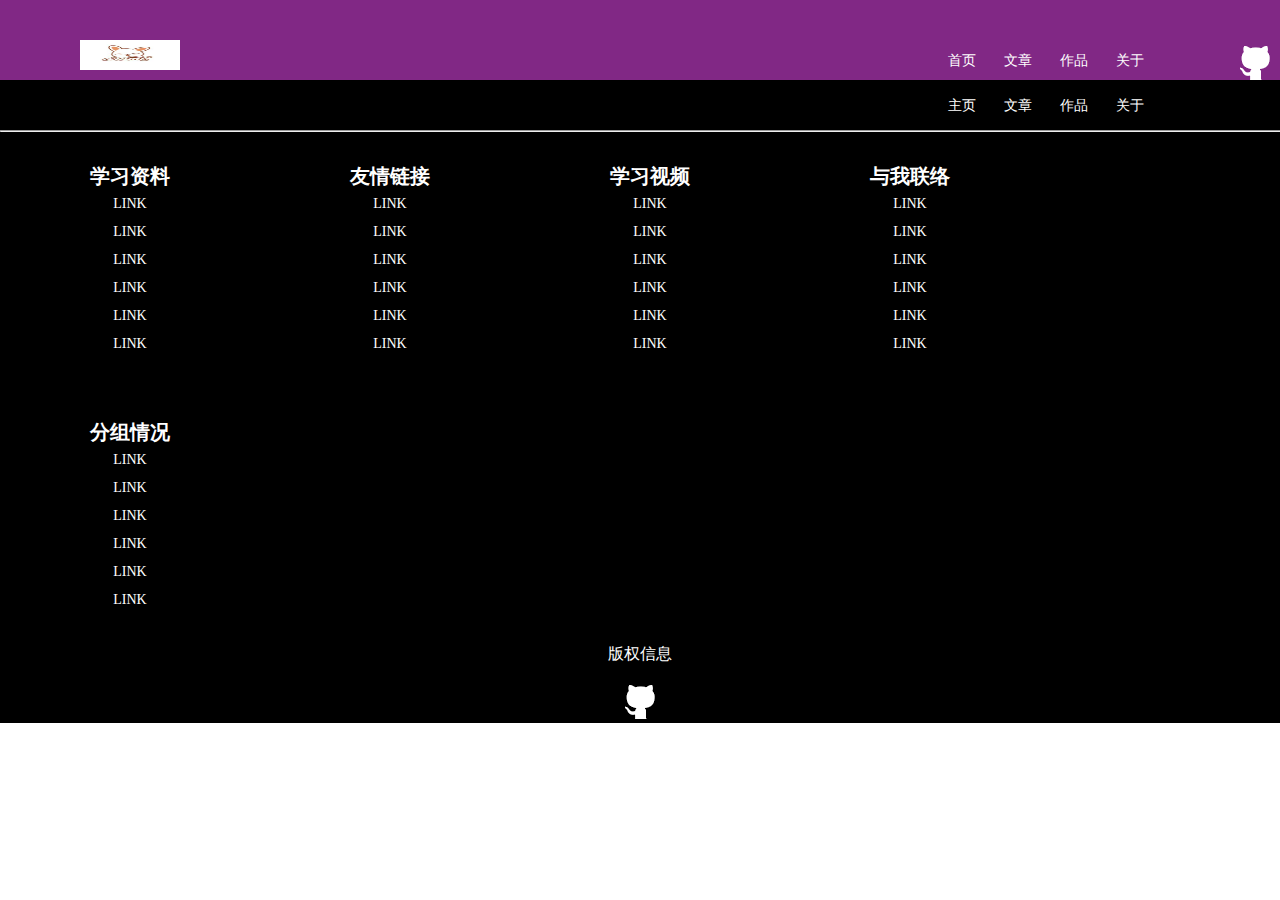
==== task0001/blog.html @ 913c32c6 "Revert "task2"" ====
<!DOCTYPE html>
<html lang="en">
<head>
	<meta charset="UTF-8">
	<title>我的博客首页</title>
	<link rel="stylesheet" href="css/style.css">
</head>
<body>
	<div class="wrap">
		<header>
			<div id="logo"><img src="img/logo.jpg" alt=""></div>
			<!-- logo结束 -->
			<div class="nav" id="navTop">
				<ul>
					<li><a href="">首页</a></li>
					<li><a href="">文章</a></li>
					<li><a href="">作品</a></li>
					<li><a href="">关于</a></li>
				</ul>
			</div>
			<!-- nav结束 -->
			<div id="gitIcon"><a href=""><img src="img/icon-github.jpg" alt=""></a></div>
			<!-- gitIcon结束 -->
		</header>
		<!-- header结束 -->
		<div class="content">
			 
		</div>
		<!-- content结束 -->
		<footer>
			<div id="listBottom" class="nav">
				<ul>
					<li><a href="">主页</a></li>
					<li><a href="">文章</a></li>
					<li><a href="">作品</a></li>
					<li><a href="">关于</a></li>
				</ul>

			</div>
			<hr>
			<!-- list结束 -->
			<div id="listCon">
				<div class="fenList">
					<h2>学习资料</h2>
					<ul>
						<li>LINK</li>
						<li>LINK</li>
						<li>LINK</li>
						<li>LINK</li>
						<li>LINK</li>
						<li>LINK</li>
					</ul>
				</div>
				<div class="fenList">
					<h2>友情链接</h2>
					<ul>
						<li>LINK</li>
						<li>LINK</li>
						<li>LINK</li>
						<li>LINK</li>
						<li>LINK</li>
						<li>LINK</li>
					</ul>
				</div>
				<div class="fenList">
					<h2>学习视频</h2>
					<ul>
						<li>LINK</li>
						<li>LINK</li>
						<li>LINK</li>
						<li>LINK</li>
						<li>LINK</li>
						<li>LINK</li>
					</ul>
				</div>
				<div class="fenList">
					<h2>与我联络</h2>
					<ul>
						<li>LINK</li>
						<li>LINK</li>
						<li>LINK</li>
						<li>LINK</li>
						<li>LINK</li>
						<li>LINK</li>
					</ul>
				</div>
				<div class="fenList">
					<h2>分组情况</h2>
					<ul>
						<li>LINK</li>
						<li>LINK</li>
						<li>LINK</li>
						<li>LINK</li>
						<li>LINK</li>
						<li>LINK</li>
					</ul>
				</div>
				<!-- fenList结束 -->
				<div id="contant">				
					<p>版权信息</p>
					<img src="img/icon-github.jpg" alt="">
				</div>

			</div>
		</footer>
		<!-- footer结束 -->
	</div>
</body>
</html>
---- task0001/css/style.css ----
*{	margin: 0;
	padding: 0;
}
.wrap{
	/*width: 980px;*/
	width: 100%;
	margin: 0 auto;
	background: #DFE3E4;
}
header {
	width: 100%;
	height: 80px;
	background: #812885;
}
#logo {
	float: left;
	height: 80px;
	width: 260px;
}
#logo img{
	width: 100px;
	height: 30px;
	margin-top: 40px;
	margin-left: 80px;
}
/*logo结束*/
.nav {
	width: 360px;
	height: 30px;
	float: right;
	margin-top: 45px;
}
 
.nav ul {
	height: 30px;
	width: 230px;
	line-height: 30px;
}
 
.nav li{
	list-style: none;
	float: left;
	padding-left: 28px;
}
.nav ul li a{
	font-size: 14px;
	font-family: "宋体";
	text-decoration: none;
	color: #fff;
}
#gitIcon {
	position: absolute;
	right: 10px;
	top: 46px;
}
/*header结束*/
/*.class{
	width: 100%;
	margin: 0 auto;
}*/
/*#banner{
	width: 100%;
	height: 540px;
}
#banner img {
	height: 540px;
	width: 100%;
}*/
#banner{
	width: 100%;
	height: 460px;
	background: url(../img/banner-bg.jpg) no-repeat;
	position: relative;
}
#bannerText {
	width: 400px;
	height: 100px;
	padding: 10px 10px 30px;
    background: linear-gradient(to bottom,rgba(255, 255, 255, 0.7),
    			rgba(255, 255, 255, 0.5),rgba(255, 255, 255, 0));

	position: absolute;
	bottom: 0;
	right: 40px;
}
#bannerText h1{
	text-align: right;
	font-size: 14px;
	margin-bottom: 12px;
}
#bannerText p{
	line-height: 150%;
	text-indent: 2em;
	font-size: 12px;
}
.clear:after {content:""; display:block;clear:both; }
.clear { zoom:1; }
#intro {
	margin: 0 auto;
	width: 1000px;
}
.introCont{
	width: 300px;
	background: #fff;
	float: left;
	margin-top: 10px;
	margin-right: 10px;
	/*margin: 0 auto;*/
}
.introCont img{
	width: 300px;
	height: 180px;
	margin-bottom: 15px;
}
.introCont p{
	font-size: 12px;
	line-height: 170%;
	padding: 0 30px;
	padding-top: 25px;
}
#selfIntro{
	width: 100%;
	/*height: 500px;*/
}
.circle {
	width: 180px;
	margin: 0 auto;
	margin-bottom: -160px;
}
.circle img{
	width: 160px;
	height: 160px;
	-moz-border-radius: 50%; 
	-webkit-border-radius: 50%; 
	border-radius: 50%;
	margin: 50px 0;
}
.selfCont{
	padding-top: 160px;
	/*width: 600px;*/
	margin: 0 auto;
	background: #fff;
}
.selfCont p {
	font-size: 14px;
	color: #000;
	width: 600px;
	text-align: center;
	margin: 0 auto;
	padding-bottom: 60px;
}
.selfCont h1{
	font-size: 20px;
	color: #000;
	font-family: "Century Gothic";
	margin-bottom: 20px;
	text-align: center;
}
.selfCont p{
	font-size: 14px;
	color: #000;
}
/*content结束*/
footer{
	width: 100%;
	background: #000;
}
#listBottom {
	width: 360px;
	height: 30px;
	/*float: right;*/
	margin-top: 45px;
	margin: 0 auto;
	padding: 10px 0;
	float: center;
}
hr{
	width: 100%;
	color: #567;
}
#listCon {
	overflow: hidden;
}
.fenList {
	color: #FFF;
	font-size: 14px;
	line-height: 200%;
	/*width: 200px;*/
	text-align: center;
	width: 200px;
	margin: 30px;
	float: left;
}
.fenList h2{
	font-size: 20px;
}
.fenList li{
	list-style: none;
}
#contant {
	float: left;
	margin: 0 auto;
	text-align: center;
	width: 100%;
}
#contant p {
	color: #FFF;
	margin-bottom: 20px;
}
/*index.html结束*/
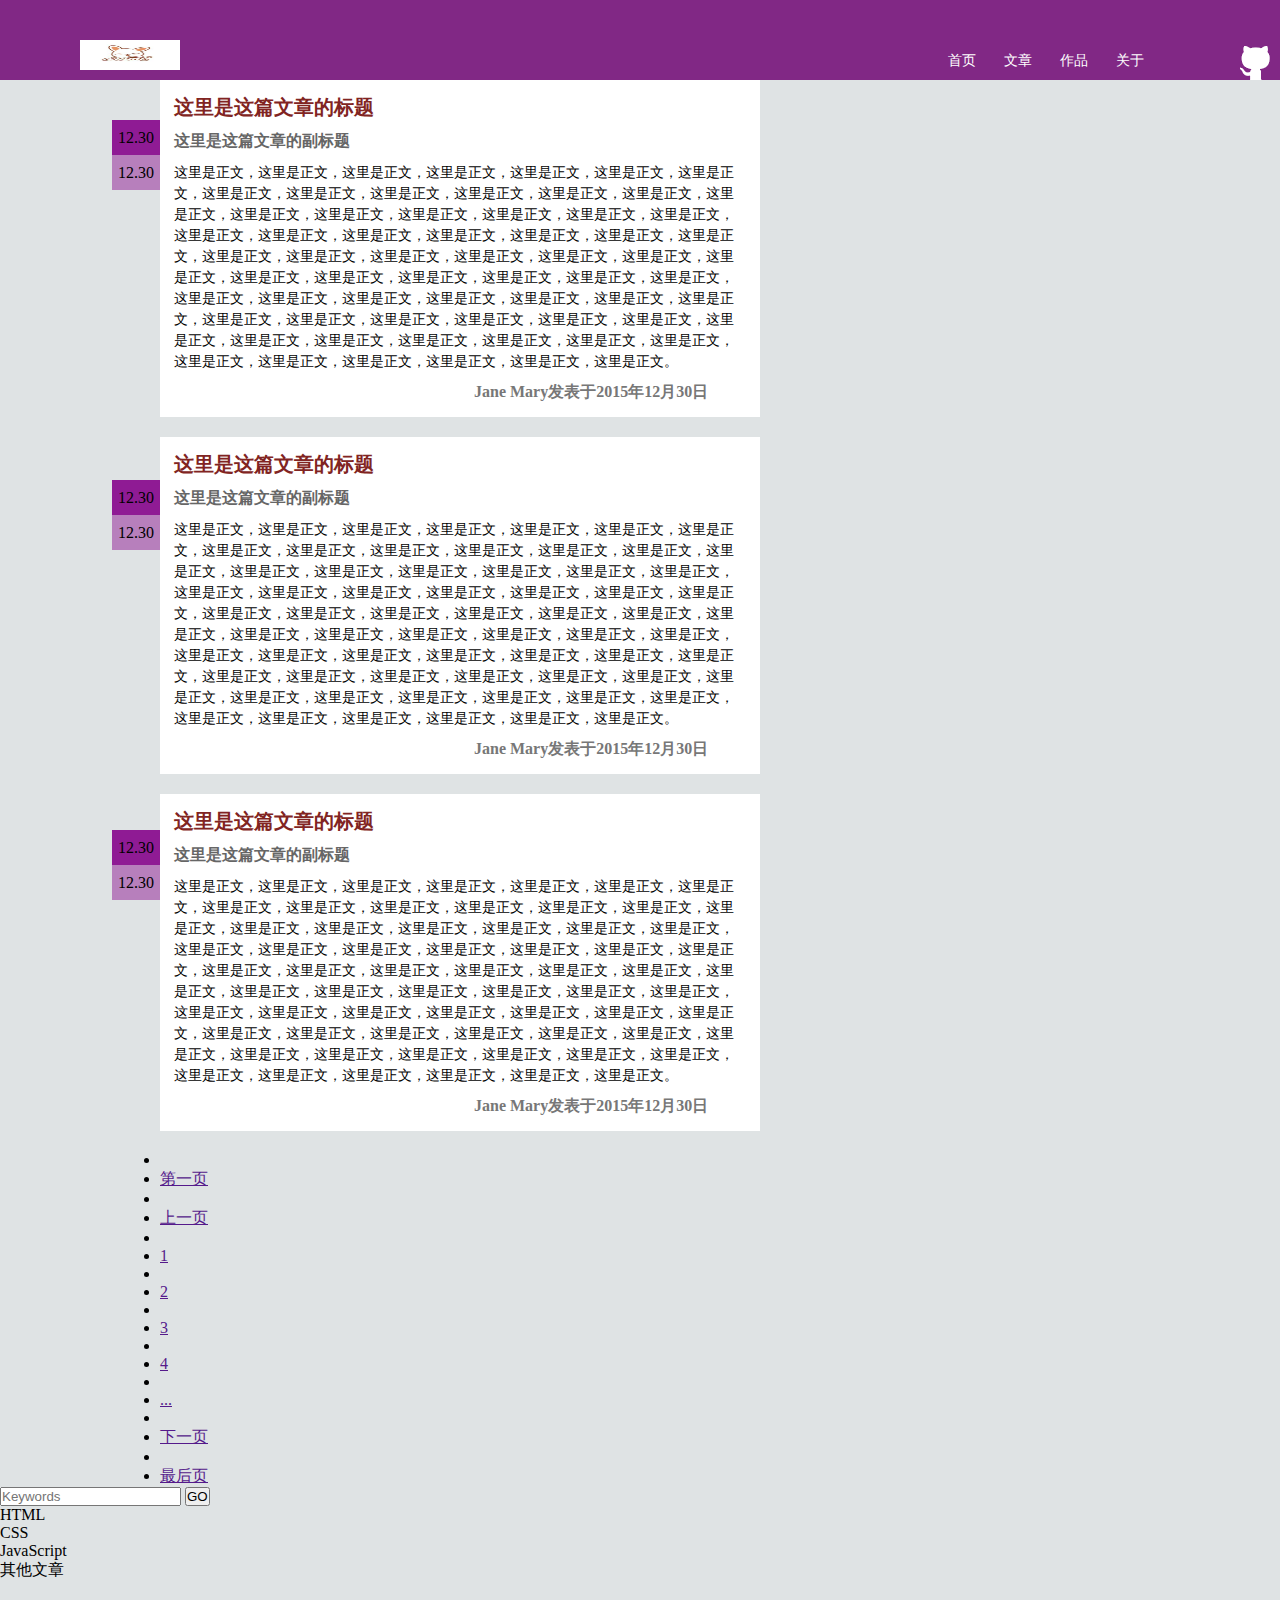
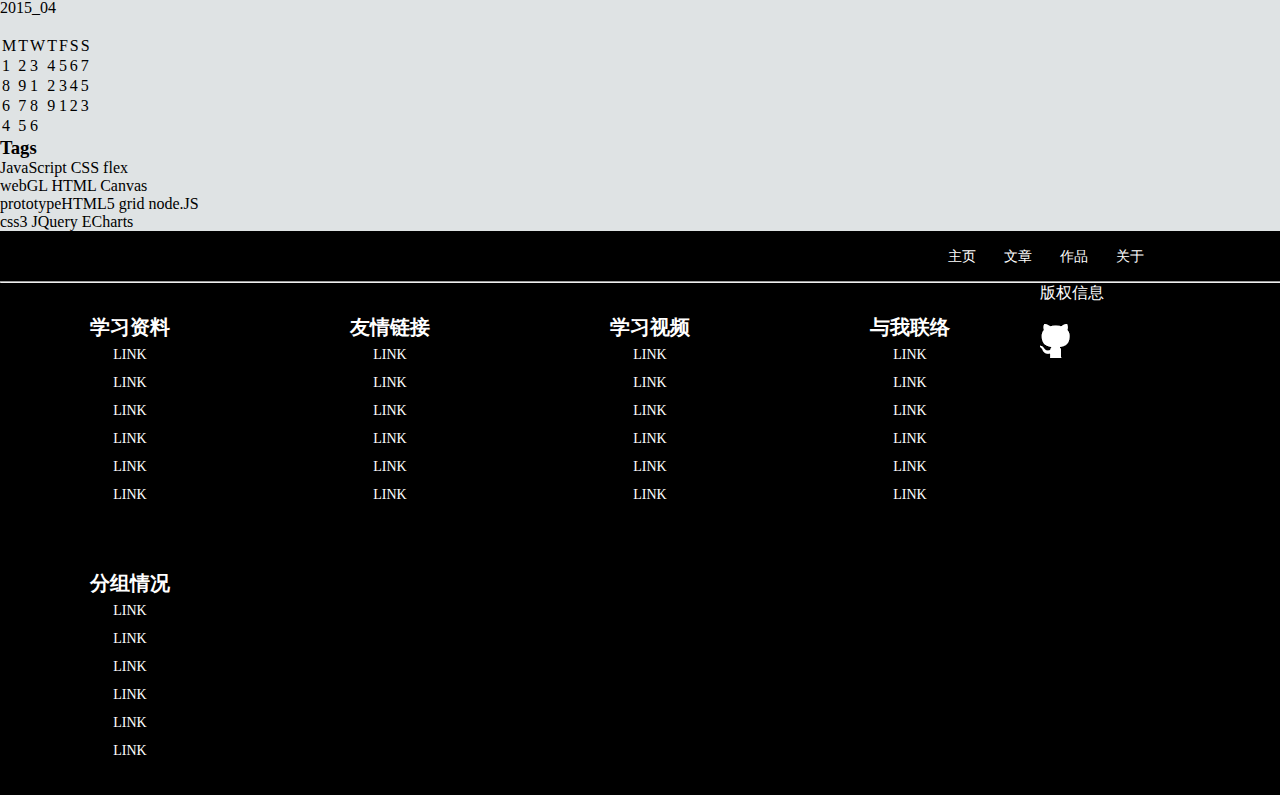
==== commit 291b3ed5: "add blog部分" ====
--- a/task0001/blog.html
+++ b/task0001/blog.html
@@ -24,7 +24,95 @@
 		</header>
 		<!-- header结束 -->
 		<div class="content">
-			 
+			<aside id="a1">
+				<div id="top" class="asiCon"><p>12.30</p></div>
+				<div id="bottom" class="asiCon"><p>12.30</p></div>
+			</aside>
+			<aside id="a2">
+				<div id="top" class="asiCon"><p>12.30</p></div>
+				<div id="bottom" class="asiCon"><p>12.30</p></div>
+			</aside>
+			<aside id="a3">
+				<div id="top" class="asiCon"><p>12.30</p></div>
+				<div id="bottom" class="asiCon"><p>12.30</p></div>
+			</aside>
+			<div id="cont_left">
+				<article>
+					<h1>这里是这篇文章的标题</h1>
+					<h2>这里是这篇文章的副标题</h2>
+					<p>这里是正文，这里是正文，这里是正文，这里是正文，这里是正文，这里是正文，这里是正文，这里是正文，这里是正文，这里是正文，这里是正文，这里是正文，这里是正文，这里是正文，这里是正文，这里是正文，这里是正文，这里是正文，这里是正文，这里是正文，这里是正文，这里是正文，这里是正文，这里是正文，这里是正文，这里是正文，这里是正文，这里是正文，这里是正文，这里是正文，这里是正文，这里是正文，这里是正文，这里是正文，这里是正文，这里是正文，这里是正文，这里是正文，这里是正文，这里是正文，这里是正文，这里是正文，这里是正文，这里是正文，这里是正文，这里是正文，这里是正文，这里是正文，这里是正文，这里是正文，这里是正文，这里是正文，这里是正文，这里是正文，这里是正文，这里是正文，这里是正文，这里是正文，这里是正文，这里是正文，这里是正文，这里是正文，这里是正文，这里是正文，这里是正文，这里是正文。</p>
+					<h3>Jane Mary发表于2015年12月30日</h3>
+				</article>
+				<!-- 第一个article结束 -->
+				<article>
+					<h1>这里是这篇文章的标题</h1>
+					<h2>这里是这篇文章的副标题</h2>
+					<p>这里是正文，这里是正文，这里是正文，这里是正文，这里是正文，这里是正文，这里是正文，这里是正文，这里是正文，这里是正文，这里是正文，这里是正文，这里是正文，这里是正文，这里是正文，这里是正文，这里是正文，这里是正文，这里是正文，这里是正文，这里是正文，这里是正文，这里是正文，这里是正文，这里是正文，这里是正文，这里是正文，这里是正文，这里是正文，这里是正文，这里是正文，这里是正文，这里是正文，这里是正文，这里是正文，这里是正文，这里是正文，这里是正文，这里是正文，这里是正文，这里是正文，这里是正文，这里是正文，这里是正文，这里是正文，这里是正文，这里是正文，这里是正文，这里是正文，这里是正文，这里是正文，这里是正文，这里是正文，这里是正文，这里是正文，这里是正文，这里是正文，这里是正文，这里是正文，这里是正文，这里是正文，这里是正文，这里是正文，这里是正文，这里是正文，这里是正文。</p>
+					<h3>Jane Mary发表于2015年12月30日</h3>
+				</article>
+				<!-- 第二个article结束 -->
+				<article>
+					<h1>这里是这篇文章的标题</h1>
+					<h2>这里是这篇文章的副标题</h2>
+					<p>这里是正文，这里是正文，这里是正文，这里是正文，这里是正文，这里是正文，这里是正文，这里是正文，这里是正文，这里是正文，这里是正文，这里是正文，这里是正文，这里是正文，这里是正文，这里是正文，这里是正文，这里是正文，这里是正文，这里是正文，这里是正文，这里是正文，这里是正文，这里是正文，这里是正文，这里是正文，这里是正文，这里是正文，这里是正文，这里是正文，这里是正文，这里是正文，这里是正文，这里是正文，这里是正文，这里是正文，这里是正文，这里是正文，这里是正文，这里是正文，这里是正文，这里是正文，这里是正文，这里是正文，这里是正文，这里是正文，这里是正文，这里是正文，这里是正文，这里是正文，这里是正文，这里是正文，这里是正文，这里是正文，这里是正文，这里是正文，这里是正文，这里是正文，这里是正文，这里是正文，这里是正文，这里是正文，这里是正文，这里是正文，这里是正文，这里是正文。</p>
+					<h3>Jane Mary发表于2015年12月30日</h3>
+				</article>
+				<!-- 第三个article结束 -->
+				<div id="page">
+					<ul>
+						<li><a href=""><li>第一页</li></a></li>
+						<li><a href=""><li>上一页</li></a></li>
+						<li><a href=""><li>1</li></a></li>
+						<li><a href=""><li>2</li></a></li>
+						<li><a href=""><li>3</li></a></li>
+						<li><a href=""><li>4</li></a></li>
+						<li><a href=""><li>...</li></a></li>
+						<li><a href=""><li>下一页</li></a></li>
+						<li><a href=""><li>最后页</li></a></li>
+ 					</ul>
+				</div>
+				<!-- page结束 -->
+			</div> 
+			<!-- cont_left结束 -->
+			<div id="cont_right">
+				<div id="search">
+					<input type="text" placeholder="Keywords">
+					<input type="button" value="GO">
+				</div>
+				<!-- search结束 -->
+				<div id="skills">
+					<ul>
+						<li>HTML</li>
+						<li>CSS</li>
+						<li>JavaScript</li>
+						<li>其他文章</li>
+					</ul>
+				</div>
+				<!-- skills结束 -->
+				<div id="date">
+					<img src="" alt="">
+					<p>2015_04</p>
+					<img src="" alt="">
+					<table>
+						<!-- <tr><td><img src="" alt=""></td><td>20</td><td>15</td><td>-</td><td>04</td><td><img src="" alt=""></td></tr> -->
+						<tr><td>M</td><td>T</td><td>W</td><td>T</td><td>F</td><td>S</td><td>S</td></tr>
+						<tr><td>1</td><td>2</td><td>3</td><td>4</td><td>5</td><td>6</td><td>7</td></tr>
+						<tr><td>8</td><td>9</td><td>1</td><td>2</td><td>3</td><td>4</td><td>5</td></tr>
+						<tr><td>6</td><td>7</td><td>8</td><td>9</td><td>1</td><td>2</td><td>3</td></tr>
+						<tr><td>4</td><td>5</td><td>6</td></tr>
+					</table>
+				</div>
+				<!-- date结束 -->
+				<div id="Tags">
+					<h3>Tags</h3>
+					<p>JavaScript CSS flex</p>
+					<p>webGL HTML Canvas</p>
+					<p>prototypeHTML5 grid node.JS</p>
+					<p>css3 JQuery ECharts</p>
+				</div>
+				<!-- Tags结束 -->
+			</div>
+			<!-- cont_right结束-->
 		</div>
 		<!-- content结束 -->
 		<footer>
--- a/task0001/css/style.css
+++ b/task0001/css/style.css
@@ -197,14 +197,81 @@
 .fenList li{
 	list-style: none;
 }
-#contant {
-	float: left;
-	margin: 0 auto;
-	text-align: center;
-	width: 100%;
+.contant {
+	float: left;
+	margin: 0 auto;
+	text-align: center;
+	width: 100%;
+	position: relative;
 }
 #contant p {
 	color: #FFF;
 	margin-bottom: 20px;
-}
-/*index.html结束*/+
+}
+/*index.html结束*/
+
+/*blog.html开始*/
+#cont_left{
+	width: 600px;
+	/*background: #fff;*/
+	margin-left: 160px;
+}
+.content{
+	position: relative;
+}
+aside {
+	width: 48px;
+	height: 70px;
+	position: absolute;
+	padding-left: 112px;
+}
+#a1 {
+	top: 40px;
+	/*left: 112px;*/
+}
+#a2{
+	top: 400px;
+	/*left: 112px;*/
+}
+#a3 {
+	top: 750px;
+	/*left: 112px;*/
+}
+aside .asiCon{
+	background-color: rgba(143, 27, 148, 1);
+	text-align: center;
+	line-height: 35px;
+	height: 35px;
+}
+aside #bottom{
+	background-color: rgba(143, 27, 148, 0.5);
+}
+article {
+	padding: 14px;
+	margin-bottom: 20px;
+	background: #fff;
+}
+article h1{
+	font-size: 20px;
+	color: #812422;
+
+}
+article h2{
+	padding: 10px 0;
+	font-size: 16px;
+	color: #666;
+}
+article h3{
+	padding-top: 10px;
+	font-size: 16px;
+	color: #777;
+	margin-left: 300px;
+}
+article p{
+	color: #000;
+	font-size: 14px;
+	line-height: 150%;
+}
+
+
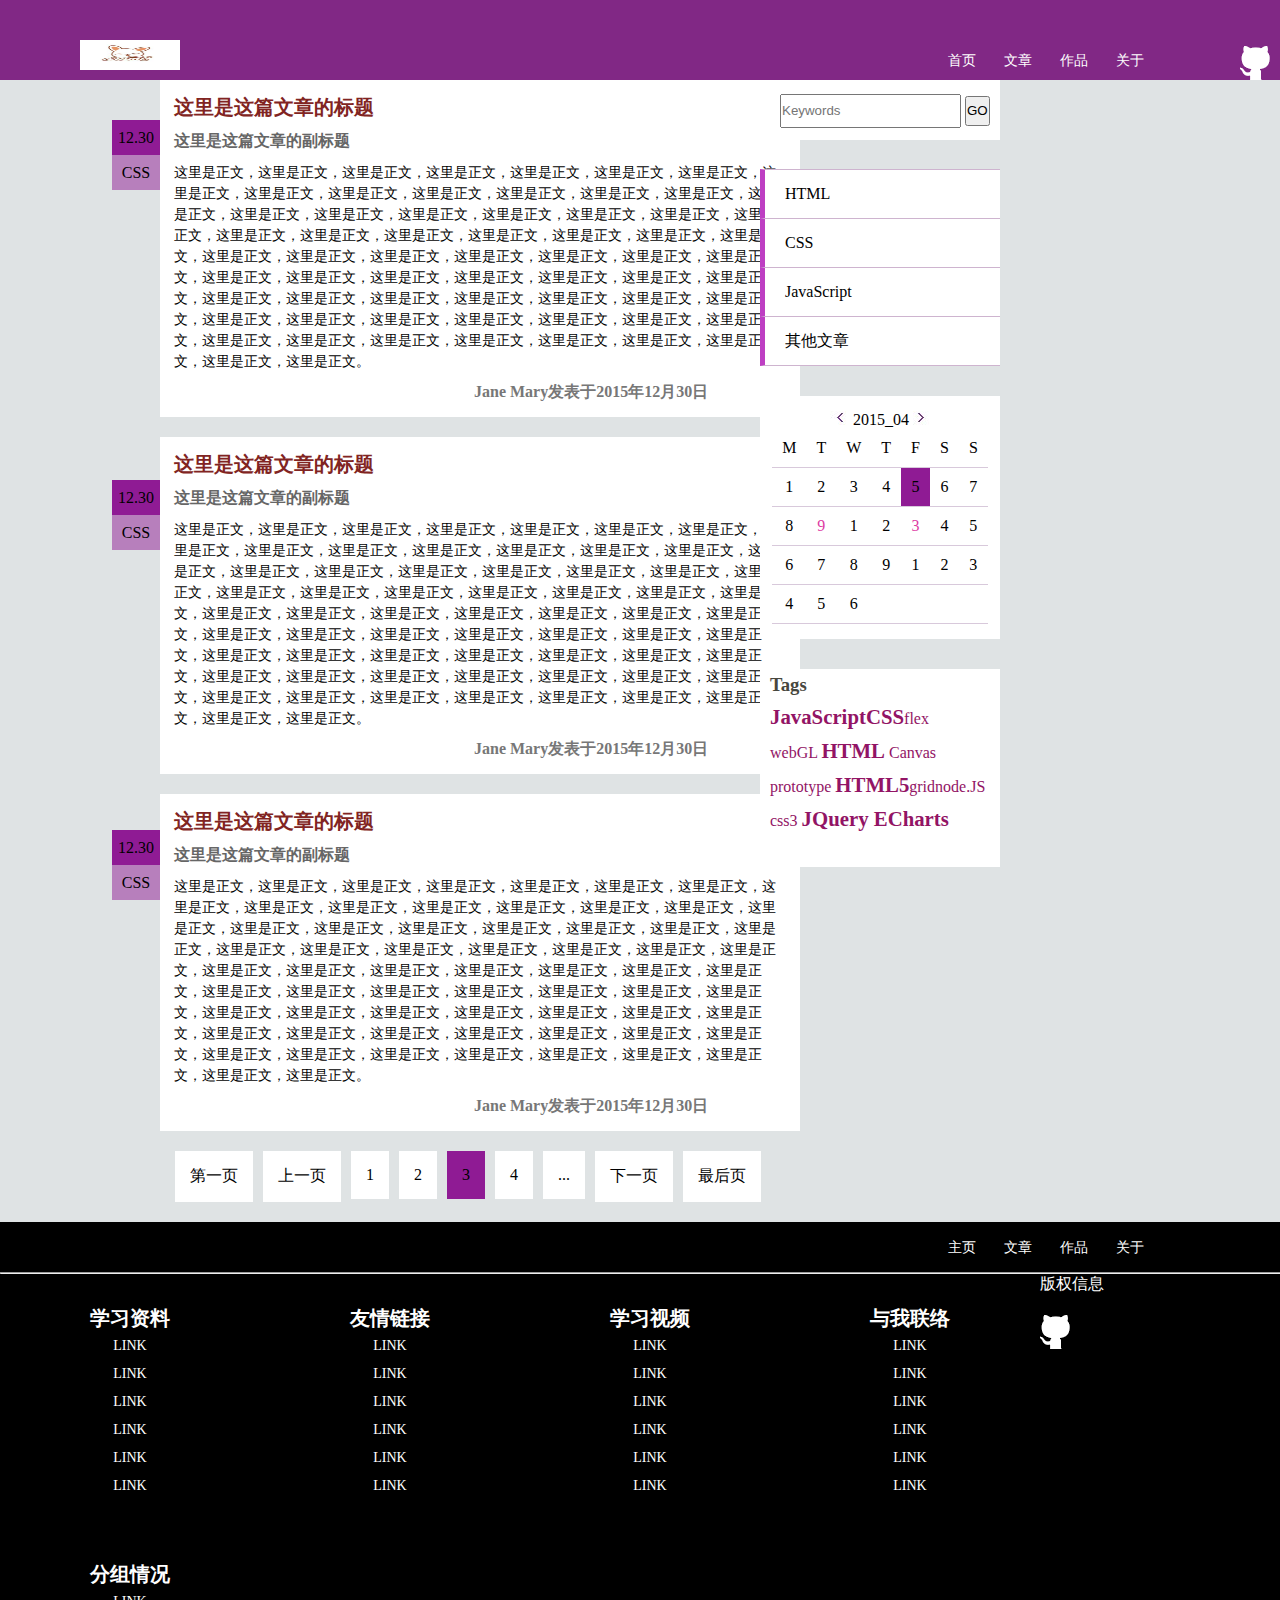
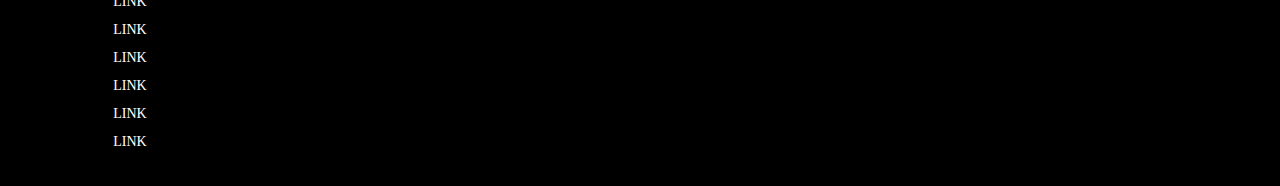
==== commit eafcd88f: "blog finish" ====
--- a/task0001/blog.html
+++ b/task0001/blog.html
@@ -26,15 +26,15 @@
 		<div class="content">
 			<aside id="a1">
 				<div id="top" class="asiCon"><p>12.30</p></div>
-				<div id="bottom" class="asiCon"><p>12.30</p></div>
+				<div id="bottom" class="asiCon"><p>CSS</p></div>
 			</aside>
 			<aside id="a2">
 				<div id="top" class="asiCon"><p>12.30</p></div>
-				<div id="bottom" class="asiCon"><p>12.30</p></div>
+				<div id="bottom" class="asiCon"><p>CSS</p></div>
 			</aside>
 			<aside id="a3">
 				<div id="top" class="asiCon"><p>12.30</p></div>
-				<div id="bottom" class="asiCon"><p>12.30</p></div>
+				<div id="bottom" class="asiCon"><p>CSS</p></div>
 			</aside>
 			<div id="cont_left">
 				<article>
@@ -60,15 +60,15 @@
 				<!-- 第三个article结束 -->
 				<div id="page">
 					<ul>
-						<li><a href=""><li>第一页</li></a></li>
-						<li><a href=""><li>上一页</li></a></li>
-						<li><a href=""><li>1</li></a></li>
-						<li><a href=""><li>2</li></a></li>
-						<li><a href=""><li>3</li></a></li>
-						<li><a href=""><li>4</li></a></li>
-						<li><a href=""><li>...</li></a></li>
-						<li><a href=""><li>下一页</li></a></li>
-						<li><a href=""><li>最后页</li></a></li>
+						<li><a href="">第一页</a></li>
+						<li><a href="">上一页</a></li>
+						<li><a href="">1</a></li>
+						<li><a href="">2</a></li>
+						<li><a href="" class="active">3</a></li>
+						<li><a href="">4</a></li>
+						<li><a href="">...</a></li>
+						<li><a href=""> 下一页</a></li>
+						<li><a href=""> 最后页</a></li>
  					</ul>
 				</div>
 				<!-- page结束 -->
@@ -82,35 +82,35 @@
 				<!-- search结束 -->
 				<div id="skills">
 					<ul>
-						<li>HTML</li>
-						<li>CSS</li>
-						<li>JavaScript</li>
-						<li>其他文章</li>
+						<li><a href="">HTML</a></li>
+						<li><a href="">CSS</a></li>
+						<li><a href="">JavaScript</a></li>
+						<li><a href="">其他文章</a></li>
 					</ul>
 				</div>
 				<!-- skills结束 -->
 				<div id="date">
-					<img src="" alt="">
-					<p>2015_04</p>
-					<img src="" alt="">
+					<img src="img/toLeft.jpg" alt="">
+					<span>2015_04</span>
+					<img src="img/toRight.jpg" alt="">
 					<table>
 						<!-- <tr><td><img src="" alt=""></td><td>20</td><td>15</td><td>-</td><td>04</td><td><img src="" alt=""></td></tr> -->
 						<tr><td>M</td><td>T</td><td>W</td><td>T</td><td>F</td><td>S</td><td>S</td></tr>
-						<tr><td>1</td><td>2</td><td>3</td><td>4</td><td>5</td><td>6</td><td>7</td></tr>
-						<tr><td>8</td><td>9</td><td>1</td><td>2</td><td>3</td><td>4</td><td>5</td></tr>
+						<tr><td>1</td><td>2</td><td>3</td><td>4</td><td class="active">5</td><td>6</td><td>7</td></tr>
+						<tr><td>8</td><td><span>9</span></td><td>1</td><td>2</td><td><span>3</span></td><td>4</td><td>5</td></tr>
 						<tr><td>6</td><td>7</td><td>8</td><td>9</td><td>1</td><td>2</td><td>3</td></tr>
 						<tr><td>4</td><td>5</td><td>6</td></tr>
 					</table>
 				</div>
 				<!-- date结束 -->
-				<div id="Tags">
+				<div id="tags">
 					<h3>Tags</h3>
-					<p>JavaScript CSS flex</p>
-					<p>webGL HTML Canvas</p>
-					<p>prototypeHTML5 grid node.JS</p>
-					<p>css3 JQuery ECharts</p>
+					<p><span>JavaScript</span><span>CSS</span>flex</p>
+					<p>webGL <span>HTML</span> Canvas</p>
+					<p>prototype <span>HTML5</span>gridnode.JS</p>
+					<p>css3 <span>JQuery ECharts</span></p>
 				</div>
-				<!-- Tags结束 -->
+				<!-- tags结束 -->
 			</div>
 			<!-- cont_right结束-->
 		</div>
--- a/task0001/css/style.css
+++ b/task0001/css/style.css
@@ -213,12 +213,13 @@
 
 /*blog.html开始*/
 #cont_left{
-	width: 600px;
+	width: 640px;
 	/*background: #fff;*/
 	margin-left: 160px;
 }
 .content{
 	position: relative;
+	padding-bottom: 20px;
 }
 aside {
 	width: 48px;
@@ -252,7 +253,7 @@
 	margin-bottom: 20px;
 	background: #fff;
 }
-article h1{
+article h1{;
 	font-size: 20px;
 	color: #812422;
 
@@ -273,5 +274,104 @@
 	font-size: 14px;
 	line-height: 150%;
 }
-
-
+#page ul {
+	margin: 0 auto;
+	overflow: hidden;
+	width: 610px;
+}
+#page ul li {
+	list-style: none;
+	float: left;
+	/*width: 48px;
+	height: 50px;
+	line-height: 50px;*/
+	/*padding: 15px;*/
+	text-align: center;
+	margin-right: 10px;
+	background: #FFF;
+}
+#page ul li a{
+	text-decoration: none;
+	color: #000;
+	display: inline-block;
+	padding: 15px;
+}
+.active{
+	background:   rgba(143, 27, 148, 1);
+}
+#cont_right {
+	width: 240px;
+	position: absolute;
+	right: 280px;
+	top: 0;
+	/*background: #FFF;*/
+}
+#search {
+	height: 60px;
+	background: #FFF;
+	line-height: 60px;
+	padding-left: 20px;
+}
+#search input{
+	height: 30px;
+}
+#skills ul{
+	width: 240px;
+	/*height: 400px;*/
+	line-height: 300%;
+	background: #fff;
+	margin-top: 30px;
+}
+#skills ul li {
+	list-style: none;
+}
+#skills ul li a{
+	text-decoration: none;
+	color: #000;
+	display: block;
+	border: 1px solid #CEB4CF;
+	margin-top: -1px;
+	padding-left: 20px;
+	border-right: 0;
+	border-left: 5px solid #BE3FC3;
+}
+#skills ul li a:hover{
+	border-left: 5px solid #BEFFCC;
+}
+#date {
+	width: 240px;
+	background: #FFF;
+	text-align: center;
+	padding: 15px 0;
+	margin-top: 30px;
+}
+#date table{
+	border-collapse: collapse;
+	margin: 0 auto;
+}
+#date  table span{
+	color: #DD3BA3;
+}
+#date table td{
+	padding: 10px;
+}
+#date table tr {
+	border-bottom: 1px solid #D8C9DB;
+}
+#tags{
+	margin-top: 30px;
+	width: 230px;
+	background: #fff;
+	line-height: 200%;
+	padding-left: 10px;
+	color: #921465;
+	padding-bottom: 30px;
+}
+#tags h3 {
+	color: #47473E;
+}
+#tags span {
+	font-weight: bold;
+	font-size: 130%;
+	color: #921465;
+}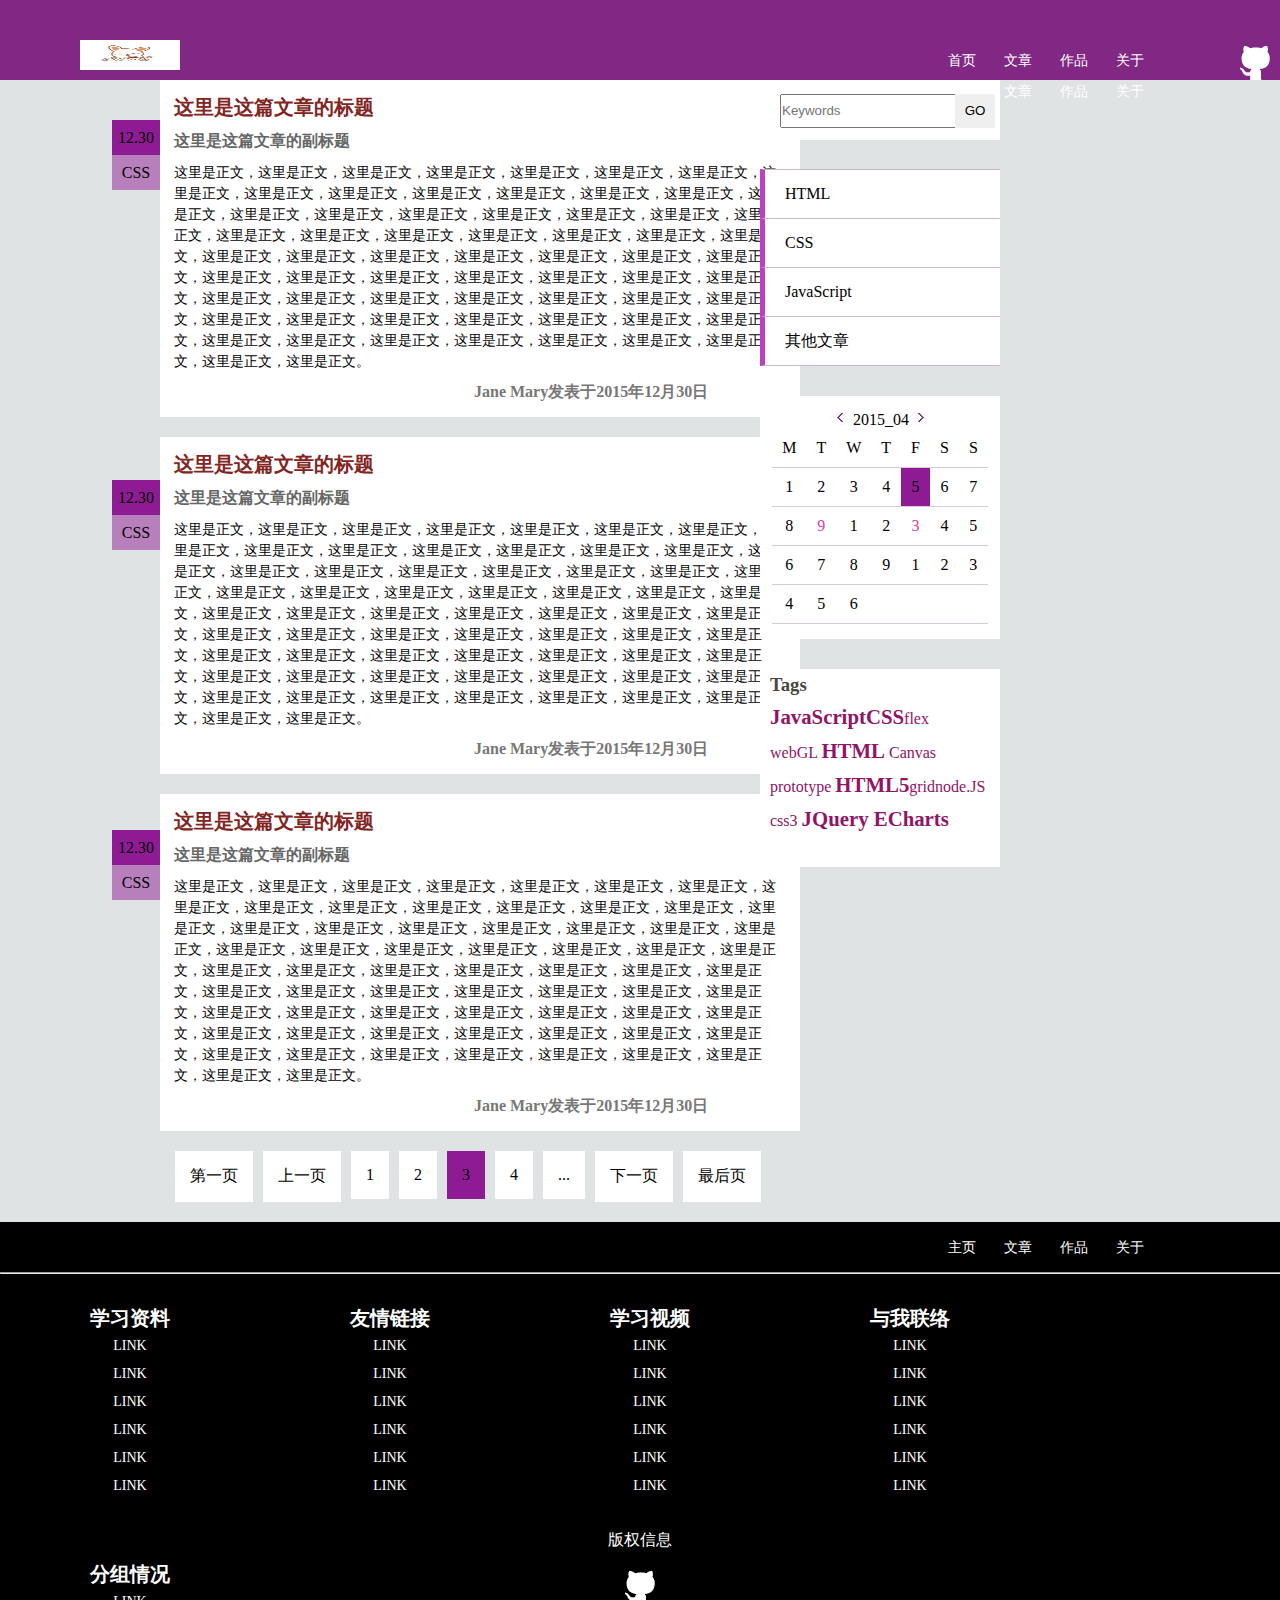
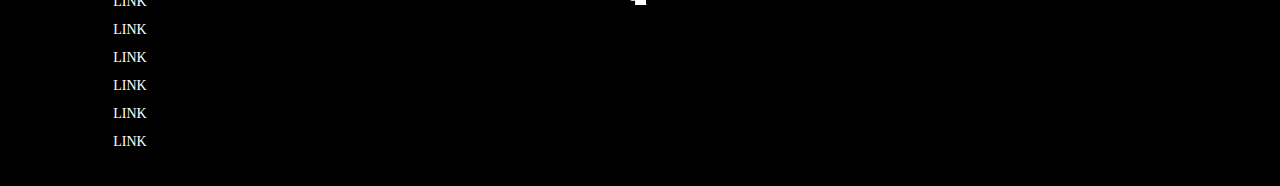
==== commit 48103ab7: "finish" ====
--- a/task0001/blog.html
+++ b/task0001/blog.html
@@ -16,6 +16,10 @@
 					<li><a href="">文章</a></li>
 					<li><a href="">作品</a></li>
 					<li><a href="">关于</a></li>
+					<li><a href="index.html">首页</a></li>
+					<li><a href="blog.html">文章</a></li>
+					<li><a href="gallery.html">作品</a></li>
+					<li><a href="about.html">关于</a></li>
 				</ul>
 			</div>
 			<!-- nav结束 -->
@@ -75,7 +79,7 @@
 			</div> 
 			<!-- cont_left结束 -->
 			<div id="cont_right">
-				<div id="search">
+				<div class="search">
 					<input type="text" placeholder="Keywords">
 					<input type="button" value="GO">
 				</div>
--- a/task0001/css/style.css
+++ b/task0001/css/style.css
@@ -167,12 +167,8 @@
 }
 #listBottom {
 	width: 360px;
-	height: 30px;
-	/*float: right;*/
-	margin-top: 45px;
 	margin: 0 auto;
 	padding: 10px 0;
-	float: center;
 }
 hr{
 	width: 100%;
@@ -197,6 +193,11 @@
 .fenList li{
 	list-style: none;
 }
+div#contant {
+    width: 120px;
+    margin: 0 auto;
+    text-align: center;
+}
 .contant {
 	float: left;
 	margin: 0 auto;
@@ -306,14 +307,20 @@
 	top: 0;
 	/*background: #FFF;*/
 }
-#search {
+.search {
 	height: 60px;
 	background: #FFF;
 	line-height: 60px;
 	padding-left: 20px;
 }
-#search input{
+.search input{
 	height: 30px;
+}
+input[type="button"] {
+    width: 40px;
+    border: none;
+    height: 34px;
+    margin-left: -10px;
 }
 #skills ul{
 	width: 240px;
@@ -374,4 +381,336 @@
 	font-weight: bold;
 	font-size: 130%;
 	color: #921465;
-}+}
+/*blog.html结束*/
+/*gallery.html开始*/
+#con_left{
+	margin-top: 20px;
+	margin-left: 100px;
+}
+#tab {
+    background: #fff;
+    overflow: hidden;
+    width: 706px;
+}
+#tab ul{
+	float: left;
+}
+#tab ul li{
+	list-style: none;
+	padding: 15px 20px 20px;
+	float: left;
+	border: 1px solid #eee;
+	border-top: 3px solid #7643a5;
+	color: #777;
+}
+#box {
+    background: #FFF;
+    overflow: hidden;
+    height: 720px;
+    width: 810px;
+}
+#box .box{
+	/*float: left;*/
+	padding: 10px 0 0 10px;
+}
+.box_left,.box_right{
+	float: left;
+}
+#box img{
+	display: block;
+}
+.box h2 {
+    color: #fff;
+    font-size: 14px;
+    width: 100px;
+    margin-left: 52px;
+}
+.box p{
+	color: #fff;
+	font-size: 12px;
+	line-height: 24px;
+	/*width: 100px;*/
+    margin-left: 52px;
+}
+.box_left,.box_right{
+	width: 400px;
+}
+.box_leftPic1 img{
+	width: 390px;
+}
+.box_leftPic1_cont{
+	width: 350px;
+	padding: 10px 20px;
+	background:#662167;
+}
+/*.box_leftPic2{
+	width: 190px;
+	float: left;
+}*/
+
+.box_leftPic2_cont,.box_rightPic2_cont,
+.box_rightPic5_cont{
+	width: 150px;
+	padding: 10px 20px;
+	background:#D8AF19;
+}
+.box_leftPic2,.box_leftPic3{
+	width: 190px;
+	float: left;
+}
+.box_leftPic2 img,.box_leftPic3 img,
+.box_leftPic4 img,.box_leftPic5 img,
+.box_rightPic1 img,.box_rightPic2 img,
+.box_rightPic3 img,.box_rightPic4 img,
+.box_rightPic5 img{
+	width: 190px;
+}
+/*.box_leftPic3 img{
+	width: 190px;
+}*/
+.box_leftPic3_cont,.box_rightPic3_cont{
+	width: 150px;
+	padding: 10px 20px;
+	background:#88230C;
+}
+.box_leftPic4,.box_leftPic5,
+.box_rightPic1,.box_rightPic2,
+.box_rightPic3,.box_rightPic4,
+.box_rightPic5{
+	width: 190px;
+	float: left;
+}
+.box.box_leftPic5 {
+    position: absolute;
+    top: 540px;
+}
+.box_leftPic4_cont,.box_rightPic4_cont{
+	width: 150px;
+	padding: 10px 20px;
+	background: #8E1084;
+}
+.box_leftPic5_cont,.box_rightPic1_cont
+{
+	width: 150px;
+	padding: 10px 20px;
+	background:#662167;
+}
+.box.box_rightPic3 {
+    position: absolute;
+    top: 266px;
+}
+.box.box_rightPic4 {
+    position: absolute;
+    top: 480px;
+}
+.box.box_rightPic5 {
+    position: absolute;
+    left: 700px;
+    top: 295px;
+}
+span.icon{
+    padding: 5px;
+    display: inline-block;
+    float: left;
+    width: 20px;
+    height: 20px;
+    border: 1px solid #fff;
+    border-radius: 16px;
+    color: #fff;
+    text-align: center;
+    margin-right: 20px;
+}
+#con_left #more {
+    width: 130px;
+    padding: 15px 340px;
+    background: #fff;
+    color: #000;
+    font-size: 14px;
+    text-align: center;
+    margin-top: 20px;
+}
+#con_left #more p{
+	float: right;
+}
+/*cont_left结束*/
+/*cont_right开始*/
+#con_right {
+    width: 240px;
+    position: absolute;
+    left: 920px;
+    top: 57px;
+}
+#rank{
+	padding: 20px 10px;
+	background: #fff;
+	margin-top: 10px;
+}
+#rank p{
+	font-size: 14px;
+	color: #777;
+}
+.rank_cont{
+	padding-top: 10px;
+}
+#rank ul li{
+	list-style: none;
+	padding-bottom: 10px;
+}
+.rank_cont .num {
+    width: 20px;
+    height: 20px;
+    border-radius: 10px;
+    background: #360E86;
+    display: block;
+    float: left;
+    color: #fff;
+    text-align: center;
+}
+.rank_contList {
+    width: 100px;
+    height: 20px;
+    /*background-color: #444;*/
+    float: left;
+    margin: 0 10px;
+}
+.rank_cont1_1{
+	width: 100px;
+	height: 20px;
+	background: #360E86;
+	float: left;
+}
+.rank_cont1_2{
+	width: 0;
+	height: 20px;
+	background: #eee;
+}
+.rank_cont2_1{
+	width: 75px;
+	height: 20px;
+	background: #360E86;
+	float: left;
+}
+.rank_cont2_2{
+	width: 25px;
+	height: 20px;
+	background: #eee;
+	float: left;
+}
+.rank_cont3_1{
+	width: 60px;
+	height: 20px;
+	background: #360E86;
+	float: left;
+}
+.rank_cont3_2{
+	width: 40px;
+	height: 20px;
+	background: #eee;
+	float: left;
+}
+.rank_cont4_1{
+	width: 50px;
+	height: 20px;
+	background: #360E86;
+	float: left;
+}
+.rank_cont4_2{
+	width: 50px;
+	height: 20px;
+	background: #eee;
+	float: left;
+}
+.rank_cont5_1{
+	width: 30px;
+	height: 20px;
+	background: #360E86;
+	float: left;
+}
+.rank_cont5_2{
+	width: 70px;
+	height: 20px;
+	background: #eee;
+	float: left;
+}
+/*gallery结束*/
+
+/*about开始*/
+.cont_center{
+	width: 980px;
+	background: #FFF;
+	margin: 0 auto;
+	margin-top: 120px;
+}
+.intro img {
+    margin: 0 auto;
+    width: 160px;
+    height: 160px;
+    top: 20px;
+    margin-top: -80px;
+    border: 10px solid #DFE3E4;
+    border-radius: 90px;
+    display: block;
+}
+.intro h1,.cant h1,.edu h1,.job h1{
+	font-size: 20px;
+	margin-left: 240px;
+	color: #000;
+	float: left;
+}
+.intro p,.cant p,.edu p,.job p{
+	font-size: 14px;
+	margin-left: 540px;
+	color: #000;
+	padding-right: 90px;
+}
+.cant img,.edu img,.job img {
+    margin: 0 auto;
+    width: 120px;
+    height: 120px;
+    /*top: 20px;*/
+    /*margin-top: -80px;*/
+    /*border: 10px solid #DFE3E4;*/
+    border-radius: 60px;
+    display: block;
+}
+.year{
+	margin-top: -250px;
+	/*margin: 0 auto;*/
+}
+.year .year_cont{
+	border: 5px solid #DFE3E4;
+	width: 40px;
+	height: 20px;
+	border-radius: 5px;
+	display: block;
+	text-align: center;
+	display: block;
+	margin: 0 auto;
+}
+.year .line{
+	margin: 0 auto;
+	width: 5px;
+	height: 50px;
+	background: #DFE3E4;
+	display: block;
+}
+.year_bottom {
+    margin-top: -225px;
+}
+.job{
+	padding: 0;
+}
+.line_top, .line_bottom {
+    margin: 0 auto;
+    width: 5px;
+    height: 160px;
+    background: #DFE3E4;
+    display: block;
+    margin-top: -160px;
+}
+.edu p,.job p{
+	padding-top: 50px;
+}
+
+
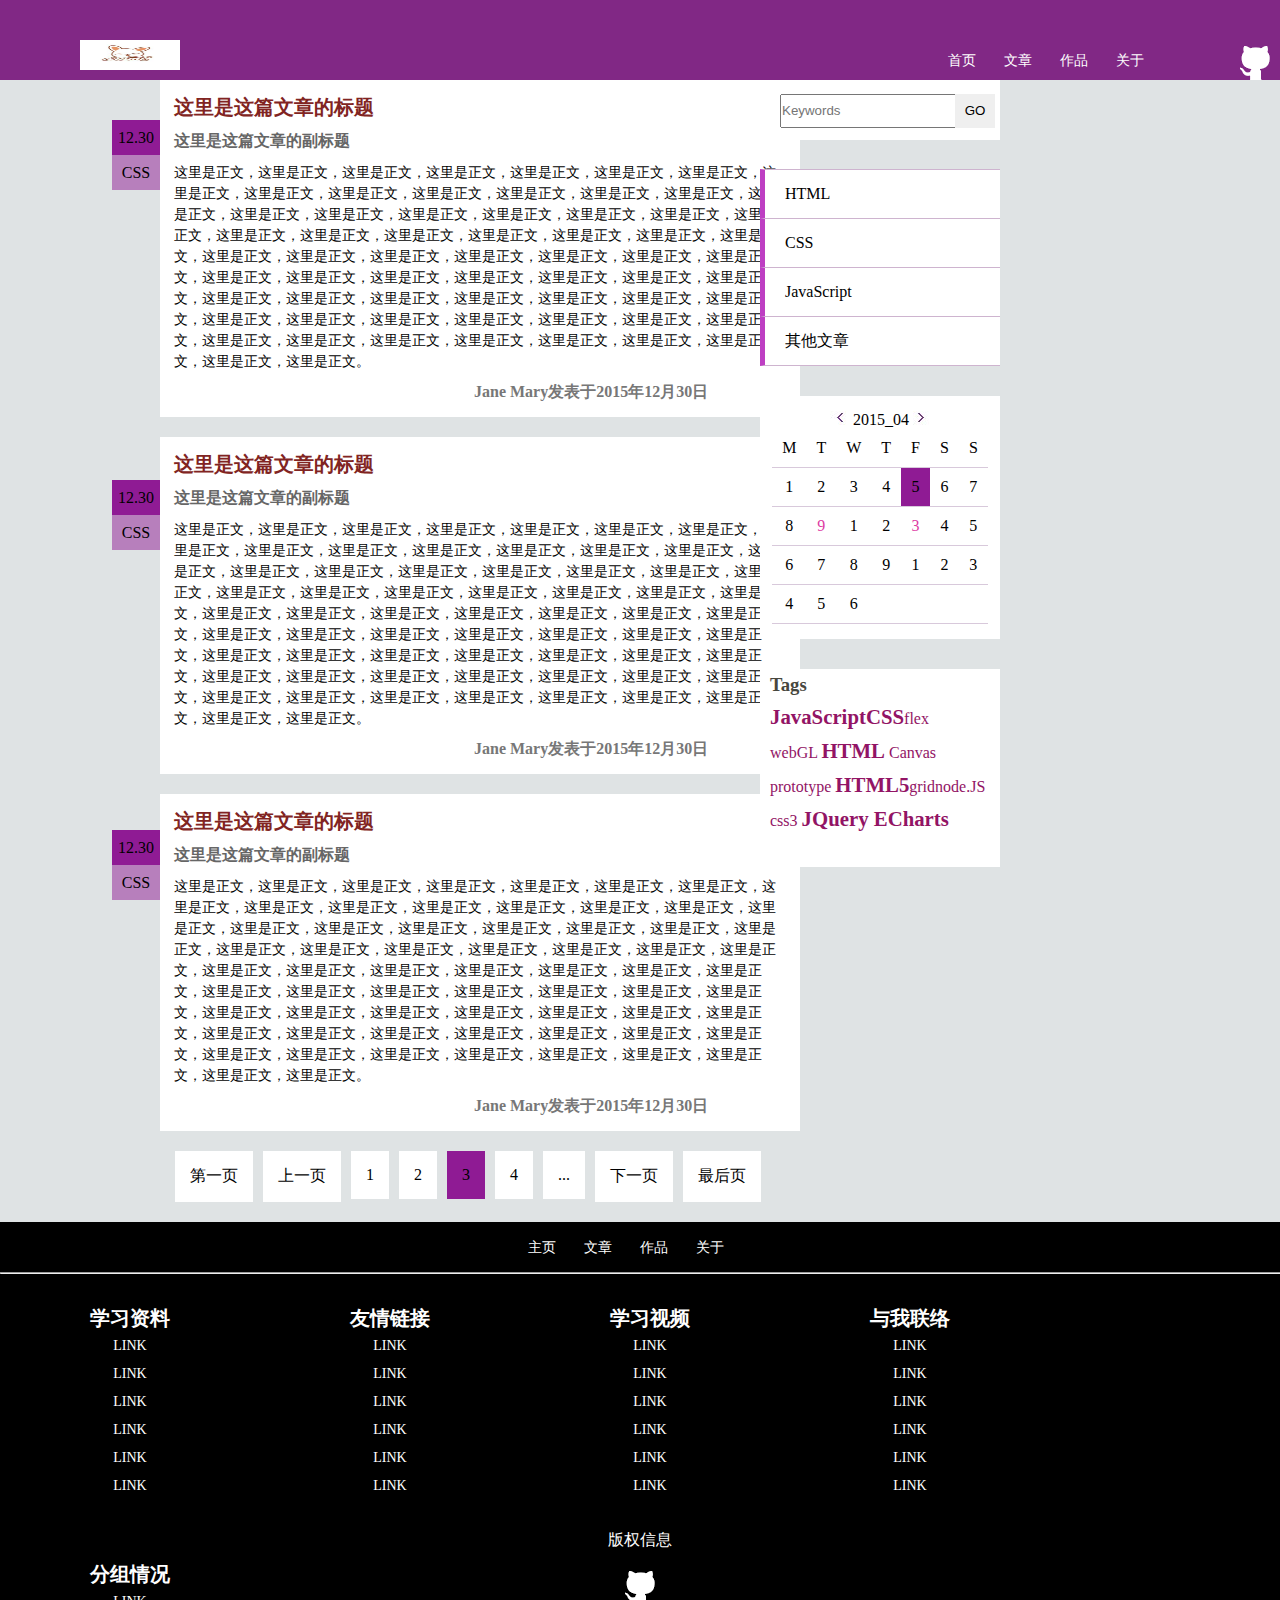
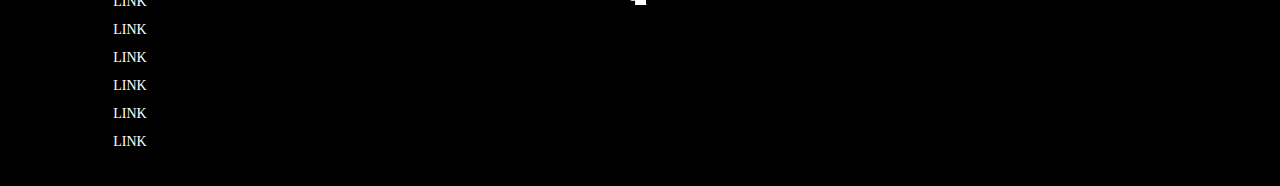
==== commit 059f45e7: "finish" ====
--- a/task0001/blog.html
+++ b/task0001/blog.html
@@ -12,10 +12,6 @@
 			<!-- logo结束 -->
 			<div class="nav" id="navTop">
 				<ul>
-					<li><a href="">首页</a></li>
-					<li><a href="">文章</a></li>
-					<li><a href="">作品</a></li>
-					<li><a href="">关于</a></li>
 					<li><a href="index.html">首页</a></li>
 					<li><a href="blog.html">文章</a></li>
 					<li><a href="gallery.html">作品</a></li>
--- a/task0001/css/style.css
+++ b/task0001/css/style.css
@@ -169,6 +169,12 @@
 	width: 360px;
 	margin: 0 auto;
 	padding: 10px 0;
+    width: 260px;
+    height: 30px;
+    margin: 0 10px;
+    padding: 10px 0;
+    float: left;
+    margin-left: 500px;
 }
 hr{
 	width: 100%;
